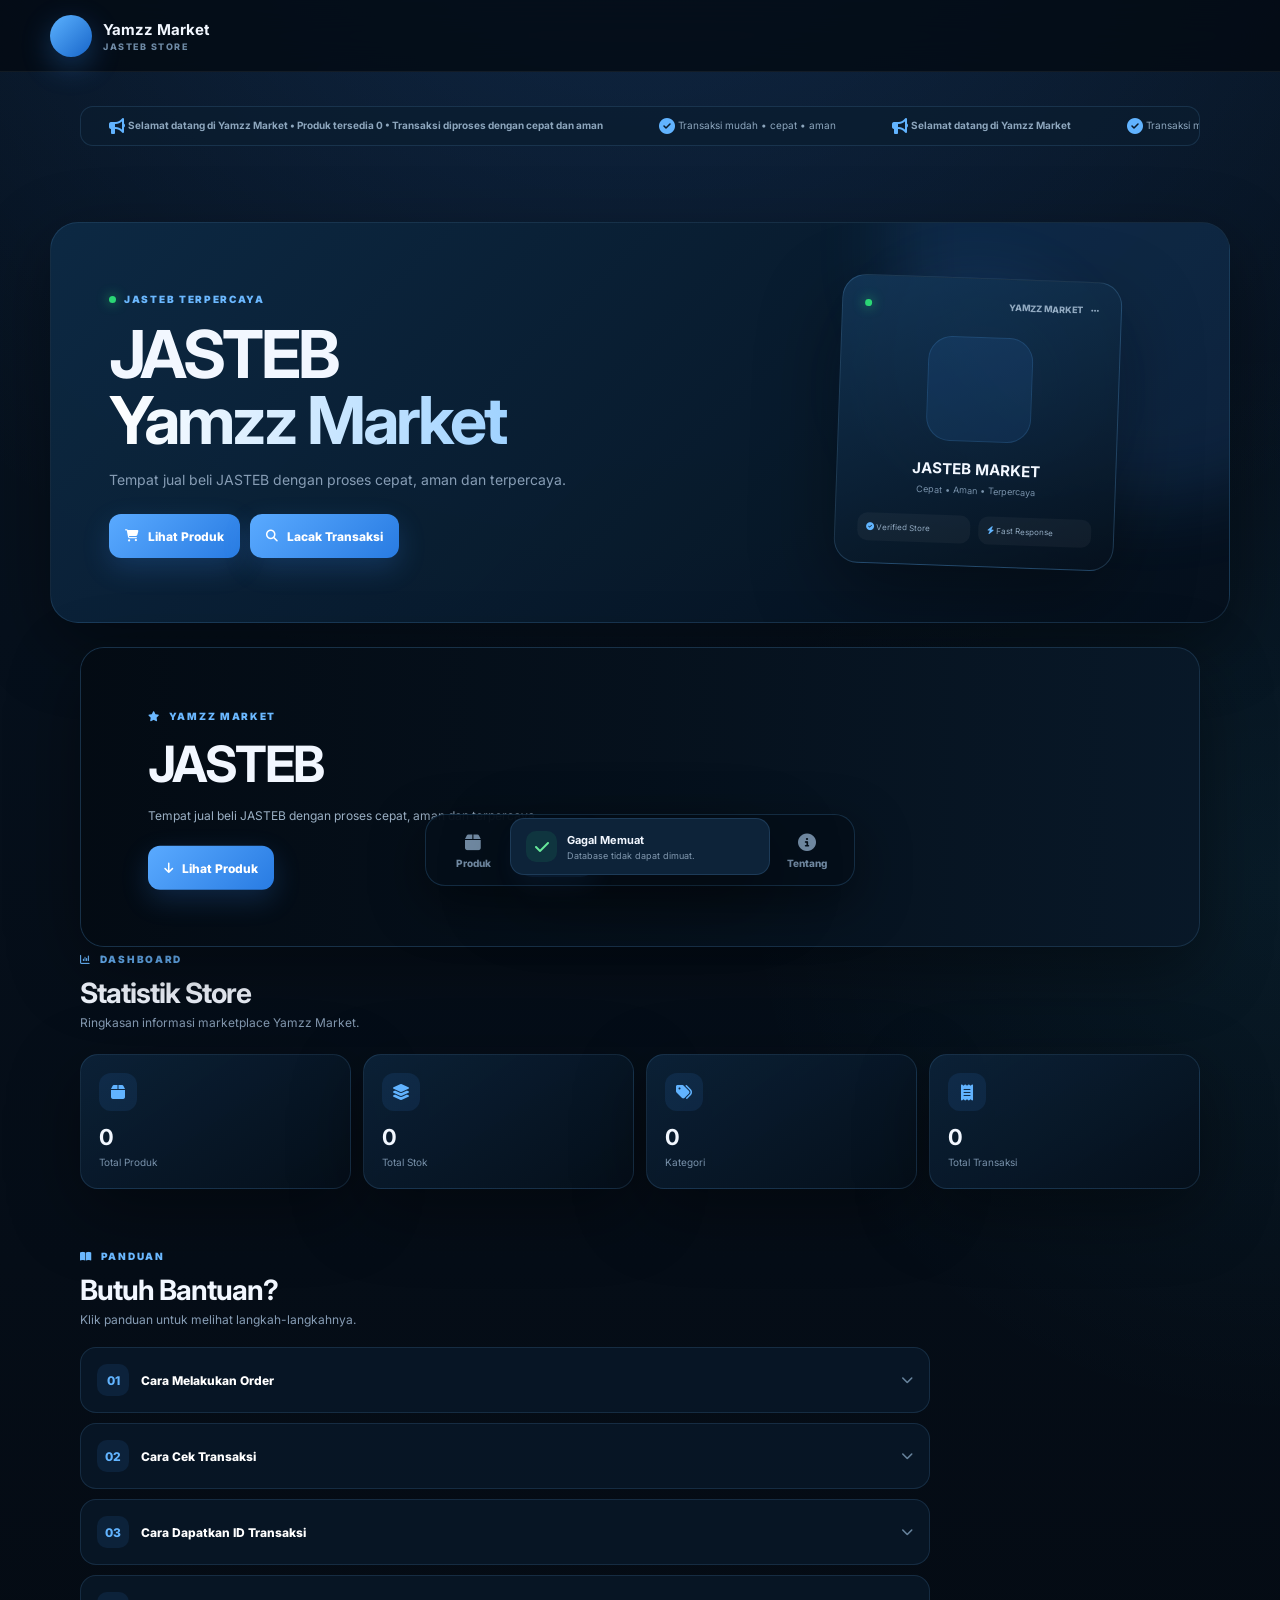
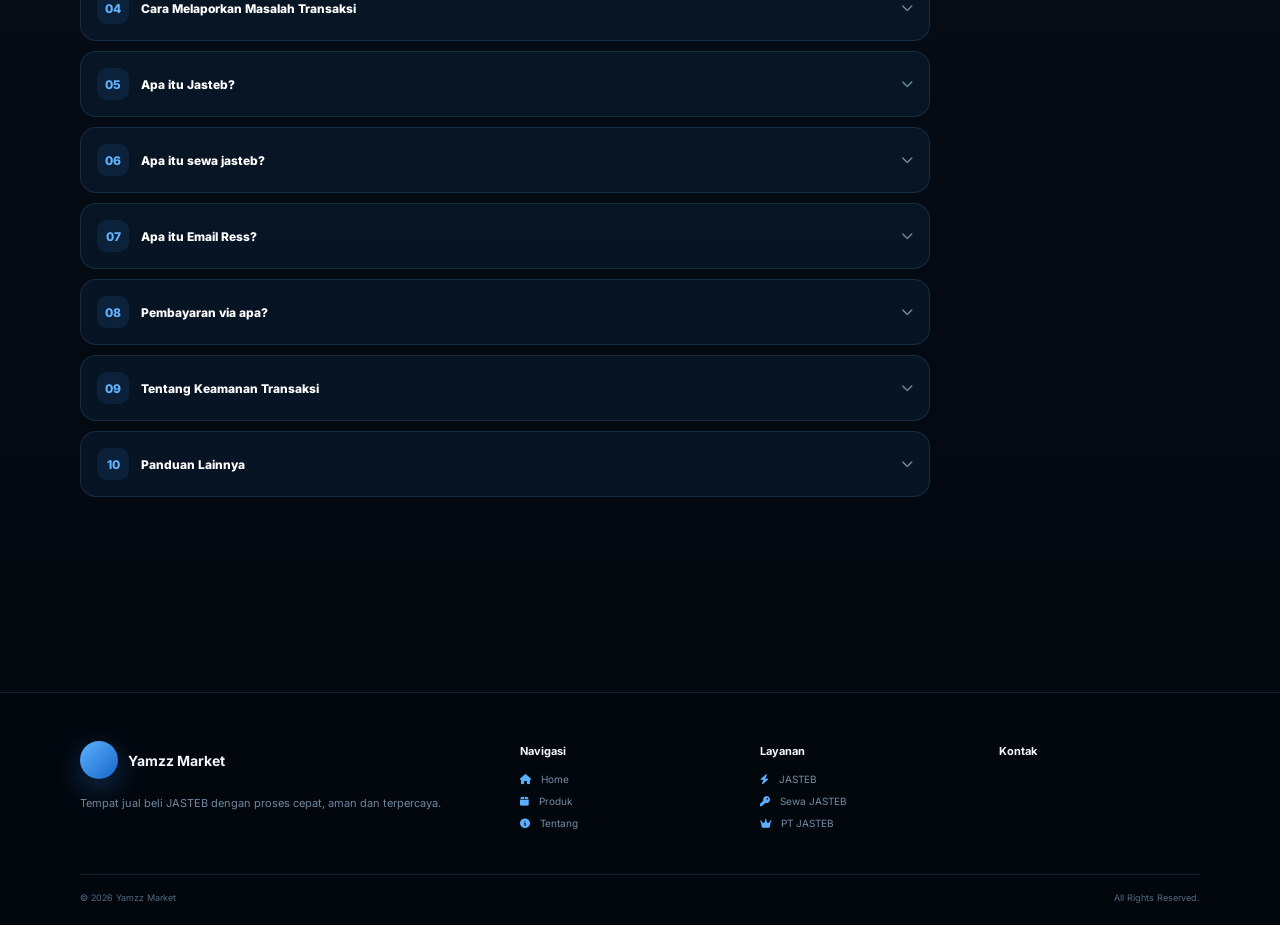
==== index.html @ eb3e94ce "Add Google AdSense account meta tag" ====
<!DOCTYPE html>
<html lang="id">
<head>
<meta charset="UTF-8">

<meta name="viewport" content="width=device-width,initial-scale=1.0,maximum-scale=1.0">

<meta name="theme-color" content="#07111f">

<title>Home • Jasteb Yamzz Market</title>

<meta
  name="description"
  content="Jasteb Yamzz Market adalah marketplace JASTEB terpercaya, menyediakan layanan JASTEB dengan proses cepat, aman, dan terpercaya."
>

<meta
  name="keywords"
  content="Jasteb Yamzz Market, JASTEB, JASTEB terpercaya, Yamzz Market, jual JASTEB, sewa JASTEB, akun JASTEB, JASTEB aman, JASTEB murah"
>

<meta
  name="author"
  content="Jasteb Yamzz Market"
>

<meta
  name="robots"
  content="index, follow"
>

<link
  rel="canonical"
  href="https://jasteb.yamzzmarket.my.id"
>

<link
  rel="icon"
  type="image/png"
  sizes="32x32"
  href="https://jasteb.yamzzmarket.my.id/assets/hero.png"
>

<link
  rel="icon"
  type="image/png"
  sizes="192x192"
  href="https://jasteb.yamzzmarket.my.id/assets/hero.png"
>

<link
  rel="apple-touch-icon"
  href="https://jasteb.yamzzmarket.my.id/assets/hero.png"
>

<link
  rel="manifest"
  href="/manifest.json"
>


<!-- Open Graph -->

<meta
  property="og:title"
  content="Jasteb Yamzz Market – JASTEB Terpercaya"
>

<meta
  property="og:description"
  content="Jasteb Yamzz Market menyediakan layanan JASTEB dengan proses cepat, aman, dan terpercaya."
>

<meta
  property="og:image"
  content="https://jasteb.yamzzmarket.my.id/assets/hero.png"
>

<meta
  property="og:image:secure_url"
  content="https://jasteb.yamzzmarket.my.id/assets/hero.png"
>

<meta
  property="og:image:type"
  content="image/png"
>

<meta
  property="og:image:width"
  content="1200"
>

<meta
  property="og:image:height"
  content="630"
>

<meta
  property="og:url"
  content="https://jasteb.yamzzmarket.my.id"
>

<meta
  property="og:site_name"
  content="Jasteb Yamzz Market"
>

<meta
  property="og:type"
  content="website"
>

<meta name="google-adsense-account" content="ca-pub-2527385325235137">
<!-- Twitter -->

<meta
  name="twitter:card"
  content="summary_large_image"
>

<meta
  name="twitter:title"
  content="Jasteb Yamzz Market – JASTEB Terpercaya"
>

<meta
  name="twitter:description"
  content="Jasteb Yamzz Market menyediakan layanan JASTEB dengan proses cepat, aman, dan terpercaya."
>

<meta
  name="twitter:image"
  content="https://jasteb.yamzzmarket.my.id/assets/hero.png"
>
      
<link rel="preconnect" href="https://fonts.googleapis.com">
<link rel="preconnect" href="https://fonts.gstatic.com" crossorigin>

<link href="https://fonts.googleapis.com/css2?family=Inter:wght@400;500;600;700;800;900&display=swap" rel="stylesheet">

<!-- FONT AWESOME -->
<link rel="stylesheet"
      href="https://cdnjs.cloudflare.com/ajax/libs/font-awesome/6.5.2/css/all.min.css">

<!-- Schema JSON-LD -->
<link rel="stylesheet" href="css/index.css">

  <script id="aclib" type="text/javascript" src="//acscdn.com/script/aclib.js"></script>
  
<script type="text/javascript">
    aclib.runVideoSlider({
        zoneId: '12169398',
    });
</script>
  

<style>

/* ================================
   FONT AWESOME ICON
================================ */

.fa-solid,
.fa-brands {
    line-height: 1;
}

/* WhatsApp */
.fa-whatsapp {
    font-size: 20px;
}

.nav-wa .fa-whatsapp,
.btn-secondary .fa-whatsapp,
#footerWhatsapp .fa-whatsapp {
    line-height: 1;
}

/* Icon umum */
.hero-buttons i,
.banner-content i,
.marquee i,
.section-label i,
.stat-icon i,
.guide-button i,
.social-links i,
.footer-column i,
.bottom-navbar i,
.toast-icon i {
    flex-shrink: 0;
}

/* Guide arrow */
.guide-button .arrow {
    transition: transform .3s ease;
}

.guide-item.active .guide-button .arrow {
    transform: rotate(180deg);
}

</style>

  <script type="application/ld+json">
{
  "@context": "https://schema.org",
  "@type": "Organization",
  "name": "Jasteb Yamzz Market",
  "url": "https://jasteb.yamzzmarket.my.id",
  "logo": "https://jasteb.yamzzmarket.my.id/assets/hero.png",
  "description": "Jasteb Yamzz Market adalah marketplace JASTEB terpercaya dengan layanan yang cepat, aman, dan terpercaya.",
  "sameAs": [
    "https://instagram.com/yamzz.market",
    "https://wa.me/62881024256129"
  ]
}
  </script>

</head>

<body>


<!-- =========================================
     LOADER
========================================= -->

<div id="loader" class="loader">

    <div class="loader-box">

        <div class="loader-spinner"></div>

        <span>
            Memuat toko...
        </span>

    </div>

</div>



<!-- =========================================
     NAVBAR
========================================= -->

<header class="navbar">

    <div class="nav-container">


        <!-- BRAND -->

        <a href="index.html" class="brand">

            <div class="brand-logo">

                <img
                    id="navLogo"
                    src="assets/hero.png"
                    alt="Logo"
                >

            </div>


            <div class="brand-info">

                <strong id="navStoreName">
                    Yamzz Market
                </strong>

                <span>
                    JASTEB STORE
                </span>

            </div>

        </a>



        <!-- NAV ACTIONS -->

        <div class="nav-actions">

            <!-- WHATSAPP -->

            <a
                id="navWhatsapp"
                href="#"
                target="_blank"
                rel="noopener"
                class="nav-wa"
            >

                <i class="fa-brands fa-whatsapp"></i>

                <span>
                    WhatsApp
                </span>

            </a>

        </div>


    </div>

</header>




<!-- =========================================
     LIVE PAID TRANSACTIONS
========================================= -->

<section class="paid-transactions-section" aria-label="Transaksi berhasil terbaru">
    <div class="container">
        <div class="paid-live-card" id="paidTransactionsCard" hidden>
            <div class="paid-live-head">
                <div class="paid-live-title">
                    <span class="paid-live-dot"></span>
                    <div>
                        <strong>Transaksi Terbaru</strong>
                        <span>Aktivitas transaksi terbaru</span>
                    </div>
                </div>
                <span class="paid-live-status"><i class="fa-solid fa-bolt"></i> LIVE</span>
            </div>
            <div class="paid-live-track" id="paidTransactionsTrack" aria-live="polite">
                <div class="paid-live-item paid-live-loading">
                    <i class="fa-solid fa-spinner fa-spin"></i> Memuat transaksi...
                </div>
            </div>
        </div>
          <!-- MARQUEE -->

    <div class="marquee-wrap">

        <div class="marquee">


            <span>

                <i class="fa-solid fa-bullhorn"></i>

                <b id="tickerText">
                    Selamat datang di Yamzz Market
                </b>

            </span>



            <span>

                <i class="fa-solid fa-circle-check"></i>

                Transaksi mudah • cepat • aman

            </span>



            <span>

                <i class="fa-solid fa-bullhorn"></i>

                <b>
                    Selamat datang di Yamzz Market
                </b>

            </span>



            <span>

                <i class="fa-solid fa-circle-check"></i>

                Transaksi mudah • cepat • aman

            </span>


        </div>

    </div>
    </div>
</section>


<main class="page-main">


<!-- =========================================
     HERO
========================================= -->

<section class="hero">

    <div class="hero-container">


        <!-- HERO CONTENT -->

        <div class="hero-content">


            <div class="hero-badge">

                <span class="badge-dot"></span>

                <span id="heroTagline">
                    JASTEB TERPERCAYA
                </span>

            </div>



            <h1 id="heroTitle">

                JASTEB
                <span>
                    Yamzz Market
                </span>

            </h1>



            <p id="heroDescription">

                Tempat jual beli JASTEB dengan proses cepat,
                aman dan terpercaya.

            </p>



            <!-- HERO BUTTONS -->

            <div class="hero-buttons">


                <!-- PRODUK -->

                <a
                    href="produk.html"
                    class="btn btn-primary"
                >

                    <i class="fa-solid fa-cart-shopping"></i>

                    Lihat Produk

                </a>



                <!-- CEK TRANSAKSI -->

                <a
                    href="cek-transaksi.html"
                    class="btn btn-primary"
                >

                    <i class="fa-solid fa-magnifying-glass"></i>

                    Lacak Transaksi

                </a>



                <!-- WHATSAPP -->

                <a
                    id="heroWhatsapp"
                    href="#"
                    target="_blank"
                    rel="noopener"
                    class="btn btn-secondary"
                >

                    <i class="fa-brands fa-whatsapp"></i>

                    Hubungi CS

                </a>


            </div>


        </div>



        <!-- HERO VISUAL -->

        <div class="hero-visual">

            <div class="hero-glow"></div>


            <div class="hero-card">


                <!-- HERO CARD TOP -->

                <div class="hero-card-top">

                    <span class="online-dot"></span>

                    <span>
                        YAMZZ MARKET
                    </span>

                    <i class="fa-solid fa-ellipsis"></i>

                </div>



                <!-- HERO CARD LOGO -->

                <div class="hero-card-logo">

                    <img
                        id="heroLogo"
                        src="assets/hero.png"
                        alt="Yamzz Market"
                    >

                </div>



                <!-- HERO CARD TEXT -->

                <div class="hero-card-text">

                    <strong>
                        JASTEB MARKET
                    </strong>

                    <span>
                        Cepat • Aman • Terpercaya
                    </span>

                </div>



                <!-- HERO CARD BOTTOM -->

                <div class="hero-card-bottom">


                    <div>

                        <i class="fa-solid fa-circle-check"></i>

                        Verified Store

                    </div>



                    <div>

                        <i class="fa-solid fa-bolt"></i>

                        Fast Response

                    </div>


                </div>


            </div>

        </div>


    </div>

</section>



<!-- =========================================
     BANNER
========================================= -->

<section class="banner-section">

    <div class="container">

        <div class="banner-card">


            <img
                id="storeBanner"
                src="assets/hero.png"
                alt="Yamzz Market Banner"
            >


            <div class="banner-overlay"></div>



            <div class="banner-content">


                <span class="banner-label">

                    <i class="fa-solid fa-star"></i>

                    YAMZZ MARKET

                </span>



                <h2 id="bannerTitle">
                    JASTEB TERBARU
                </h2>



                <p id="bannerDescription">

                    Pilih produk yang kamu butuhkan
                    dan lakukan pembelian dengan mudah.

                </p>



                <a
                    href="produk.html"
                    class="btn btn-primary"
                >

                    <i class="fa-solid fa-arrow-down"></i>

                    Lihat Produk

                </a>


            </div>


        </div>

    </div>

</section>



<!-- =========================================
     DASHBOARD
========================================= -->

<section class="container">

<!-- SECTION HEADING -->

    <div class="section-heading">

        <div>


            <span class="section-label">

                <i class="fa-solid fa-chart-column"></i>

                DASHBOARD

            </span>



            <h2>
                Statistik Store
            </h2>



            <p>
                Ringkasan informasi marketplace Yamzz Market.
            </p>


        </div>

    </div>



    <!-- STATS -->

    <div id="homeStats" class="stats-grid">


        <!-- TOTAL PRODUK -->

        <div class="stat-card">

            <div class="stat-icon">

                <i class="fa-solid fa-box"></i>

            </div>


            <strong id="homeTotalProducts">
                0
            </strong>


            <span>
                Total Produk
            </span>

        </div>



        <!-- TOTAL STOK -->

        <div class="stat-card">

            <div class="stat-icon">

                <i class="fa-solid fa-layer-group"></i>

            </div>


            <strong id="homeTotalStock">
                0
            </strong>


            <span>
                Total Stok
            </span>

        </div>



        <!-- KATEGORI -->

        <div class="stat-card">

            <div class="stat-icon">

                <i class="fa-solid fa-tags"></i>

            </div>


            <strong id="homeTotalCategories">
                0
            </strong>


            <span>
                Kategori
            </span>

        </div>



        <!-- TRANSAKSI -->

        <div class="stat-card">

            <div class="stat-icon">

                <i class="fa-solid fa-receipt"></i>

            </div>


            <strong id="homeTotalOrders">
                0
            </strong>


            <span>
                Total Transaksi
            </span>

        </div>


    </div>


</section>



<!-- =========================================
     PANDUAN
========================================= -->

<section class="guide-section">

    <div class="container">


        <!-- HEADING -->

        <div class="section-heading">

            <div>


                <span class="section-label">

                    <i class="fa-solid fa-book-open"></i>

                    PANDUAN

                </span>



                <h2>
                    Butuh Bantuan?
                </h2>



                <p>
                    Klik panduan untuk melihat langkah-langkahnya.
                </p>


            </div>

        </div>



        <!-- GUIDE LIST -->

        <div class="guide-list">


            <!-- 01 -->

            <div class="guide-item">

                <button class="guide-button">

                    <span class="guide-number">
                        01
                    </span>


                    <span>
                        Cara Melakukan Order
                    </span>


                    <i class="fa-solid fa-chevron-down arrow"></i>

                </button>


                <div class="guide-content">

                    <div>

                        <p>

                            Pilih produk di halaman Produk,
                            gunakan pencarian atau kategori,
                            buka detail produk, periksa harga
                            dan stok, lalu tekan Beli Sekarang
                            dan ikuti proses pembayaran.

                        </p>

                    </div>

                </div>

            </div>



            <!-- 02 -->

            <div class="guide-item">

                <button class="guide-button">

                    <span class="guide-number">
                        02
                    </span>


                    <span>
                        Cara Cek Transaksi
                    </span>


                    <i class="fa-solid fa-chevron-down arrow"></i>

                </button>


                <div class="guide-content">

                    <div>

                        <p>

                            Buka halaman Cek Transaksi,
                            masukkan username atau data transaksi
                            sesuai instruksi, kemudian tekan tombol
                            cek untuk melihat status terbaru.

                        </p>

                    </div>

                </div>

            </div>



            <!-- 03 -->

            <div class="guide-item">

                <button class="guide-button">

                    <span class="guide-number">
                        03
                    </span>


                    <span>
                        Cara Dapatkan ID Transaksi
                    </span>


                    <i class="fa-solid fa-chevron-down arrow"></i>

                </button>


                <div class="guide-content">

                    <div>

                        <p>

                            ID transaksi diberikan setelah order
                            berhasil dibuat. Simpan ID tersebut
                            untuk melacak status transaksi dan
                            saat menghubungi Customer Service.

                        </p>

                    </div>

                </div>

            </div>



            <!-- 04 -->

            <div class="guide-item">

                <button class="guide-button">

                    <span class="guide-number">
                        04
                    </span>


                    <span>
                        Cara Melaporkan Masalah Transaksi
                    </span>


                    <i class="fa-solid fa-chevron-down arrow"></i>

                </button>


                <div class="guide-content">

                    <div>

                        <p>

                            Siapkan ID transaksi dan jelaskan kendala.
                            Hubungi CS melalui WhatsApp atau email resmi
                            agar transaksi dapat diperiksa.

                        </p>

                    </div>

                </div>

            </div>



            <!-- 05 -->

            <div class="guide-item">

                <button class="guide-button">

                    <span class="guide-number">
                        05
                    </span>


                    <span>
                        Apa itu Jasteb?
                    </span>


                    <i class="fa-solid fa-chevron-down arrow"></i>

                </button>


                <div class="guide-content">

                    <div>

                        <p>

                            JASTEB adalah data akun google
                            atau facebook yang belum di cek.

                        </p>

                    </div>

                </div>

            </div>



            <!-- 06 -->

            <div class="guide-item">

                <button class="guide-button">

                    <span class="guide-number">
                        06
                    </span>


                    <span>
                        Apa itu sewa jasteb?
                    </span>


                    <i class="fa-solid fa-chevron-down arrow"></i>

                </button>


                <div class="guide-content">

                    <div>

                        <p>

                            SEWA PANEL adalah kalian sewa panel
                            jasteb sehingga kalian bisa gacha sepuasnya.

                        </p>

                    </div>

                </div>

            </div>



            <!-- 07 -->

            <div class="guide-item">

                <button class="guide-button">

                    <span class="guide-number">
                        07
                    </span>


                    <span>
                        Apa itu Email Ress?
                    </span>


                    <i class="fa-solid fa-chevron-down arrow"></i>

                </button>


                <div class="guide-content">

                    <div>

                        <p>

                            EMAIL RESS adalah email yang isinya
                            sudah ada jasteb nya yang belum di cek
                            sama sekali.

                        </p>

                    </div>

                </div>

            </div>



            <!-- 08 -->

            <div class="guide-item">

                <button class="guide-button">

                    <span class="guide-number">
                        08
                    </span>


                    <span>
                        Pembayaran via apa?
                    </span>


                    <i class="fa-solid fa-chevron-down arrow"></i>

                </button>


                <div class="guide-content">

                    <div>

                        <p>
                            Pembayaran qris only.
                        </p>

                    </div>

                </div>

            </div>



            <!-- 09 -->

            <div class="guide-item">

                <button class="guide-button">

                    <span class="guide-number">
                        09
                    </span>


                    <span>
                        Tentang Keamanan Transaksi
                    </span>


                    <i class="fa-solid fa-chevron-down arrow"></i>

                </button>


                <div class="guide-content">

                    <div>

                        <p>

                            Pastikan transaksi dilakukan melalui
                            website resmi. Jangan membagikan password,
                            OTP, kode pembayaran, atau informasi rahasia.
                            Simpan bukti pembayaran dan ID transaksi.

                        </p>

                    </div>

                </div>

            </div>



            <!-- 10 -->

            <div class="guide-item">

                <button class="guide-button">

                    <span class="guide-number">
                        10
                    </span>


                    <span>
                        Panduan Lainnya
                    </span>


                    <i class="fa-solid fa-chevron-down arrow"></i>

                </button>


                <div class="guide-content">

                    <div>

                        <p>

                            Untuk pertanyaan lain mengenai produk,
                            pembayaran, atau layanan, silakan hubungi
                            Customer Service melalui kontak resmi
                            di halaman Tentang.

                        </p>

                    </div>

                </div>

            </div>


        </div>

    </div>

</section>


</main>



<!-- =========================================
     FOOTER
========================================= -->

<footer class="footer page-footer">

    <div class="container">

        <div class="footer-grid">


            <!-- FOOTER BRAND -->

            <div class="footer-brand">


                <div class="footer-logo">

                    <div class="brand-logo">

                        <img
                            id="footerLogo"
                            src="assets/hero.png"
                            alt="Logo"
                        >

                    </div>


                    <strong id="footerStoreName">
    Yamzz Market
</strong>

</div>


<p id="footerDescription">

    JASTEB Marketplace terpercaya
    dengan pelayanan cepat dan aman.

</p>


<!-- SOCIAL MEDIA -->

<div class="social-links">


    <!-- TIKTOK -->

    <a
        id="socialTiktok"
        href="#"
        target="_blank"
        rel="noopener"
        aria-label="TikTok"
    >

        <i class="fa-brands fa-tiktok"></i>

    </a>



    <!-- INSTAGRAM -->

    <a
        id="socialInstagram"
        href="#"
        target="_blank"
        rel="noopener"
        aria-label="Instagram"
    >

        <i class="fa-brands fa-instagram"></i>

    </a>



    <!-- YOUTUBE -->

    <a
        id="socialYoutube"
        href="#"
        target="_blank"
        rel="noopener"
        aria-label="YouTube"
    >

        <i class="fa-brands fa-youtube"></i>

    </a>



    <!-- TELEGRAM -->

    <a
        id="socialTelegram"
        href="#"
        target="_blank"
        rel="noopener"
        aria-label="Telegram"
    >

        <i class="fa-brands fa-telegram"></i>

    </a>


</div>

</div>



<!-- =========================================
     NAVIGASI
========================================= -->

<div class="footer-column">

    <h4>
        Navigasi
    </h4>


    <a href="index.html">

        <i class="fa-solid fa-house"></i>

        Home

    </a>


    <a href="produk.html">

        <i class="fa-solid fa-box"></i>

        Produk

    </a>


    <a href="tentang.html">

        <i class="fa-solid fa-circle-info"></i>

        Tentang

    </a>

</div>



<!-- =========================================
     LAYANAN
========================================= -->

<div class="footer-column">

    <h4>
        Layanan
    </h4>


    <a href="produk.html">

        <i class="fa-solid fa-bolt"></i>

        JASTEB

    </a>


    <a href="produk.html">

        <i class="fa-solid fa-key"></i>

        Sewa JASTEB

    </a>


    <a href="produk.html">

        <i class="fa-solid fa-crown"></i>

        PT JASTEB

    </a>

</div>



<!-- =========================================
     KONTAK
========================================= -->

<div class="footer-column">

    <h4>
        Kontak
    </h4>


    <!-- WHATSAPP -->

    <a
        id="footerWhatsapp"
        href="#"
        target="_blank"
        rel="noopener"
    >

        <i class="fa-brands fa-whatsapp"></i>

        WhatsApp CS

    </a>


    <!-- EMAIL -->

    <a
        id="footerEmail"
        href="#"
    >

        <i class="fa-solid fa-envelope"></i>

        Email CS

    </a>

</div>


</div>



<!-- =========================================
     FOOTER BOTTOM
========================================= -->

<div class="footer-bottom">

    <span>

        ©

        <span id="footerYear"></span>

        <span id="copyrightName">
            Yamzz Market
        </span>

    </span>


    <span>
        All Rights Reserved.
    </span>

</div>


</div>

</footer>



<!-- =========================================
     BOTTOM NAVBAR
========================================= -->

<nav class="bottom-navbar" aria-label="Navigasi utama">
<a href="produk.html" data-page="produk"><i class="fa-solid fa-box"></i><span>Produk</span></a>
<a href="index.html" data-page="home"><i class="fa-solid fa-house"></i><span>Home</span></a>
<a href="cek-transaksi.html" data-page="trx"><i class="fa-solid fa-magnifying-glass"></i><span>Pesanan</span></a>
<a href="rating.html" data-page="rating"><i class="fa-solid fa-comments"></i><span>Testimoni</span></a>
<a href="tentang.html" data-page="tentang"><i class="fa-solid fa-circle-info"></i><span>Tentang</span></a>
</nav>





<!-- =========================================
     TOAST
========================================= -->

<div
    id="toast"
    class="toast"
>

    <div class="toast-icon">

        <i class="fa-solid fa-check"></i>

    </div>


    <div class="toast-content">

        <strong id="toastTitle">
            Berhasil
        </strong>

        <span id="toastMessage">
            Berhasil melakukan aksi.
        </span>

    </div>

</div>



<!-- =========================================
     JAVASCRIPT
========================================= -->

<script src="js/index.js"></script>


<script>

document.addEventListener(
    'DOMContentLoaded',
    () => {

        document
            .querySelectorAll('.bottom-navbar a')
            .forEach(a => {

                a.classList.toggle(
                    'active',
                    a.dataset.page === 'home'
                );

            });

    }
);

</script>



<script>
(function(){
  const track=document.getElementById('transactionTrack');
  if(!track) return;
  async function loadTransactions(){
    try{
      if(typeof CONFIG==='undefined' || !CONFIG.BIN_ID || !CONFIG.ACCESS_KEY || !CONFIG.API_URL) throw new Error('JSONBin CONFIG tidak ditemukan');
      const res=await fetch(`${CONFIG.API_URL}/${CONFIG.BIN_ID}/latest`,{headers:{'X-Access-Key':CONFIG.ACCESS_KEY}});
      if(!res.ok) throw new Error('JSONBin HTTP '+res.status);
      const data=await res.json();
      const record=data.record||data;
      let orders=Array.isArray(record.orders)?record.orders:(Array.isArray(record.transactions)?record.transactions:[]);
      if(!orders.length){ track.innerHTML='<span>🔔 Belum ada transaksi.</span>'; return; }
      orders=orders.slice().reverse().slice(0,15);
      const items=orders.map(o=>{
        const raw=String(o.nama||o.name||o.username||o.customer_name||o.buyer_name||'User').trim();
        const name=raw.length<=2?raw.charAt(0)+'***':raw.charAt(0)+'***'+raw.slice(-1);
        const product=String(o.product||o.product_name||o.produk||o.title||o.item||'produk');
        return '🔔 '+name+' melakukan transaksi '+product;
      });
      track.innerHTML=items.concat(items).map(t=>'<span>'+t.replace(/&/g,'&amp;').replace(/</g,'&lt;').replace(/>/g,'&gt;')+'</span>').join('');
    }catch(e){
      console.warn('Transaction notification:',e);
      track.innerHTML='<span>🔔 Transaksi terbaru akan tampil di sini.</span>';
    }
  }
  loadTransactions();
  setInterval(loadTransactions,10000);
})();
</script>
</body>
</html>
---- css/index.css ----
@import url('https://fonts.googleapis.com/css2?family=Inter:wght@400;500;600;700;800;900&display=swap');
:root{--bg:#040912;--bg2:#071321;--card:rgba(10,24,40,.78);--card2:#0c1d31;--line:rgba(100,165,225,.16);--text:#f2f7ff;--muted:#879db5;--blue:#3d91ff;--blue2:#62b5ff;--cyan:#36dcff;--green:#2bd675;--red:#ff5c72;--shadow:0 22px 70px rgba(0,0,0,.38);--r:22px}
*{box-sizing:border-box}html{scroll-behavior:smooth}body{margin:0;min-height:100vh;color:var(--text);font-family:Inter,system-ui,sans-serif;background:radial-gradient(circle at 50% -10%,rgba(61,145,255,.18),transparent 34%),radial-gradient(circle at 100% 35%,rgba(54,220,255,.06),transparent 26%),linear-gradient(180deg,#071321 0%,#03070d 100%)}body.modal-open{overflow:hidden}a{text-decoration:none;color:inherit}button,input,textarea{font:inherit}button{border:0;cursor:pointer}.container{width:min(1120px,92%);margin:auto}
/* NAV */
.navbar{position:sticky;top:0;z-index:80;height:72px;background:rgba(3,9,17,.78);border-bottom:1px solid rgba(255,255,255,.06);backdrop-filter:blur(22px)}.nav-container{width:min(1180px,94%);height:100%;margin:auto;display:flex;align-items:center;justify-content:space-between;gap:22px}.brand{display:flex;align-items:center;gap:11px;min-width:0}.brand-logo{width:42px;height:42px;flex:0 0 42px;border-radius:50%;display:grid;place-items:center;overflow:hidden;background:linear-gradient(135deg,#5cb2ff,#1765c9);box-shadow:0 10px 30px rgba(61,145,255,.3);color:white}.brand-logo img{width:100%;height:100%;object-fit:cover}.brand-info{display:grid;gap:2px;min-width:0}.brand-info strong{font-size:15px;white-space:nowrap}.brand-info span{font-size:9px;letter-spacing:1.5px;color:#6e8aa5;font-weight:800}.nav-menu{display:flex;align-items:center;gap:6px}.nav-link{display:flex;align-items:center;gap:8px;padding:10px 13px;border-radius:12px;color:#91a7bd;font-size:12px;font-weight:700;transition:.2s}.nav-link:hover,.nav-link.active{color:#fff;background:rgba(61,145,255,.1)}.nav-link i{color:#5caaff}.nav-actions{display:flex}.nav-wa{display:flex;align-items:center;gap:8px;padding:10px 14px;border:1px solid rgba(43,214,117,.2);border-radius:12px;background:rgba(43,214,117,.08);color:#7aeea8;font-size:11px;font-weight:800}.nav-wa:hover{background:rgba(43,214,117,.14)}
/* HERO */
.hero{width:min(1180px,94%);margin:24px auto 0;position:relative;overflow:hidden;border:1px solid var(--line);border-radius:28px;background:linear-gradient(135deg,rgba(13,42,69,.94),rgba(5,16,28,.96));box-shadow:var(--shadow)}.hero:before{content:"";position:absolute;width:520px;height:520px;right:-180px;top:-240px;border-radius:50%;background:rgba(61,145,255,.13);filter:blur(35px)}.hero-container{min-height:390px;padding:55px 58px;display:grid;grid-template-columns:1.25fr .75fr;align-items:center;gap:30px;position:relative}.hero-content{position:relative;z-index:2}.hero-badge,.section-label,.banner-label{display:inline-flex;align-items:center;gap:8px;color:#6bb8ff;font-size:10px;font-weight:900;letter-spacing:1.7px}.badge-dot,.online-dot{width:7px;height:7px;border-radius:50%;background:var(--green);box-shadow:0 0 12px rgba(43,214,117,.8);display:inline-block}.hero h1{font-size:clamp(38px,6vw,66px);line-height:1;letter-spacing:-3px;margin:14px 0}.hero h1 span{display:block;background:linear-gradient(90deg,#fff,#65b7ff);-webkit-background-clip:text;background-clip:text;color:transparent}.hero-content>p{max-width:620px;color:var(--muted);font-size:14px;line-height:1.8}.hero-buttons{display:flex;gap:10px;margin-top:22px}.btn{display:inline-flex;align-items:center;justify-content:center;gap:9px;min-height:44px;padding:0 16px;border-radius:12px;font-size:12px;font-weight:800;transition:.2s}.btn-primary{color:#fff;background:linear-gradient(135deg,#5aaaff,#287be2);box-shadow:0 10px 28px rgba(61,145,255,.2)}.btn-secondary{color:#b8c9da;background:#102941;border:1px solid rgba(100,165,225,.15)}.btn:hover{transform:translateY(-2px);filter:brightness(1.07)}.btn:disabled{opacity:.5;cursor:not-allowed;transform:none}.btn-full{width:100%}.hero-stats{display:flex;gap:28px;margin-top:30px}.hero-stat{display:grid;gap:5px}.hero-stat strong{font-size:18px}.hero-stat strong i{color:#62b5ff}.hero-stat span{font-size:10px;color:#7189a1}.hero-visual{display:flex;justify-content:center;position:relative;z-index:2}.hero-glow{position:absolute;width:220px;height:220px;border-radius:50%;background:rgba(61,145,255,.13);filter:blur(30px)}.hero-card{width:min(280px,100%);padding:22px;border-radius:24px;border:1px solid rgba(116,185,240,.2);background:linear-gradient(160deg,rgba(19,54,87,.9),rgba(6,17,29,.9));box-shadow:0 30px 80px rgba(0,0,0,.35);transform:rotate(2deg)}.hero-card-top{display:flex;align-items:center;gap:8px;color:#91a9c0;font-size:9px;font-weight:800}.hero-card-top .online-dot{margin-right:auto}.hero-card-logo{width:105px;height:105px;margin:25px auto 18px;border-radius:24px;overflow:hidden;display:grid;place-items:center;background:rgba(61,145,255,.1);border:1px solid rgba(98,181,255,.15)}.hero-card-logo img{width:100%;height:100%;object-fit:cover}.hero-card-text{text-align:center;display:grid;gap:6px}.hero-card-text strong{font-size:15px}.hero-card-text span{font-size:9px;color:#7891aa}.hero-card-bottom{display:grid;grid-template-columns:1fr 1fr;gap:8px;margin-top:20px}.hero-card-bottom div{padding:9px;border-radius:10px;background:rgba(255,255,255,.04);font-size:8px;color:#91a9c0}.hero-card-bottom i{color:#61b5ff}
/* BANNER */
.banner-section{padding-top:24px}.banner-card{height:300px;position:relative;overflow:hidden;border-radius:24px;border:1px solid var(--line);background:#091a2b;box-shadow:var(--shadow)}.banner-card>img{width:100%;height:100%;object-fit:cover;display:block}.banner-overlay{position:absolute;inset:0;background:linear-gradient(90deg,rgba(3,10,18,.94),rgba(3,10,18,.58),rgba(3,10,18,.12))}.banner-content{position:absolute;z-index:2;left:6%;top:50%;transform:translateY(-50%);max-width:590px}.banner-content h2{font-size:clamp(28px,5vw,50px);letter-spacing:-2px;margin:10px 0}.banner-content p{color:#9bb0c4;font-size:12px;line-height:1.7;max-width:500px}.banner-content .btn{margin-top:8px}
/* =========================================================
   LIVE TRANSACTIONS — PREMIUM FADE
========================================================= */

.paid-transactions-section{
    padding-top:16px;
}

/* CARD */
.paid-live-card{
    position:relative;
    overflow:hidden;
    border:1px solid rgba(43,214,117,.18);
    border-radius:18px;

    background:
        linear-gradient(
            135deg,
            rgba(8,29,35,.94),
            rgba(6,17,28,.98)
        );

    box-shadow:
        0 14px 45px rgba(0,0,0,.22),
        inset 0 1px 0 rgba(255,255,255,.025);

    backdrop-filter:blur(14px);
    -webkit-backdrop-filter:blur(14px);
}

/* BACKGROUND GLOW */
.paid-live-card:before{
    content:"";
    position:absolute;
    inset:0;
    pointer-events:none;

    background:
        radial-gradient(
            circle at 0% 50%,
            rgba(43,214,117,.13),
            transparent 35%
        ),
        radial-gradient(
            circle at 100% 0%,
            rgba(76,201,255,.05),
            transparent 30%
        );
}

/* LIGHT SHINE */
.paid-live-card:after{
    content:"";
    position:absolute;
    top:0;
    left:-120%;

    width:70%;
    height:1px;

    pointer-events:none;

    background:
        linear-gradient(
            90deg,
            transparent,
            rgba(255,255,255,.3),
            transparent
        );

    animation:paidLiveShine 6s ease-in-out infinite;
}

/* =========================================================
   HEADER
========================================================= */

.paid-live-head{
    position:relative;
    z-index:2;

    display:flex;
    align-items:center;
    justify-content:space-between;

    gap:14px;
    padding:13px 16px;

    border-bottom:1px solid rgba(255,255,255,.055);
}

.paid-live-title{
    display:flex;
    align-items:center;
    gap:10px;
    min-width:0;
}

.paid-live-title>div{
    display:grid;
    gap:3px;
    min-width:0;
}

.paid-live-title strong{
    font-size:11px;
    font-weight:900;
    letter-spacing:.2px;
}

.paid-live-title span{
    font-size:8px;
    color:#6f899d;
}

/* =========================================================
   LIVE DOT
========================================================= */
/* =========================================
   ADVERTISEMENT - BLUE NEON
========================================= */

.ad-container {
    width: 100%;
    margin: 18px auto;
    display: flex;
    justify-content: center;
    align-items: center;
}

.ad-box {
    position: relative;
    width: 100%;
    min-height: 90px;

    display: flex;
    justify-content: center;
    align-items: center;

    overflow: hidden;

    background:
        linear-gradient(
            135deg,
            rgba(7, 17, 31, .96),
            rgba(9, 28, 52, .92)
        );

    border: 1px solid rgba(0, 170, 255, .25);

    border-radius: 14px;

    box-shadow:
        0 0 20px rgba(0, 140, 255, .08),
        inset 0 0 20px rgba(0, 140, 255, .03);
}


/* LABEL IKLAN */

.ad-label {
    position: absolute;

    top: 6px;
    left: 10px;

    z-index: 2;

    font-size: 9px;
    font-weight: 700;

    letter-spacing: .8px;

    color: rgba(150, 200, 255, .45);

    text-transform: uppercase;

    pointer-events: none;
}


/* SLOT IKLAN */

.ad-slot {
    width: 100%;
    min-height: 90px;

    display: flex;
    justify-content: center;
    align-items: center;

    text-align: center;
}


/* IKLAN RESPONSIVE */

.ad-slot iframe,
.ad-slot img,
.ad-slot video {
    max-width: 100%;
}


/* MOBILE */

@media (max-width: 600px) {

    .ad-container {
        margin: 14px auto;
    }

    .ad-box {
        min-height: 70px;
        border-radius: 12px;
    }

    .ad-slot {
        min-height: 70px;
    }

}

.paid-live-dot{
    width:9px;
    height:9px;
    flex:0 0 9px;

    border-radius:50%;
    background:#2bd675;

    box-shadow:
        0 0 0 4px rgba(43,214,117,.08),
        0 0 14px rgba(43,214,117,.65);

    animation:
        paidLivePulse 1.8s ease-in-out infinite;
}

/* =========================================================
   STATUS
========================================================= */

.paid-live-status{
    display:inline-flex;
    align-items:center;
    gap:6px;

    flex:0 0 auto;

    padding:6px 9px;
    border-radius:9px;

    background:rgba(43,214,117,.08);
    color:#70eaa0;

    border:1px solid rgba(43,214,117,.13);

    font-size:8px;
    font-weight:900;
    letter-spacing:.8px;

    box-shadow:
        inset 0 0 12px rgba(43,214,117,.025);
}

.paid-live-status i{
    font-size:8px;

    animation:
        paidLiveStatusPulse 1.5s ease-in-out infinite;
}

/* =========================================================
   TRANSACTION TRACK
========================================================= */

.paid-live-track{
    position:relative;
    z-index:2;

    min-height:62px;
    padding:10px 14px;

    overflow:hidden;

    transition:
        opacity .45s ease,
        filter .45s ease,
        transform .45s ease;
}

/* =========================================================
   TRANSACTION ITEM
========================================================= */

.paid-live-item{
    display:flex;
    align-items:center;

    gap:11px;
    min-height:42px;

    will-change:
        opacity,
        transform,
        filter;

    animation:
        paidLiveFadeIn
        .7s
        cubic-bezier(.4,0,.2,1)
        both;
}

/* =========================================================
   FADE OUT
   Dipanggil dari JavaScript saat transaksi berganti
========================================================= */

.paid-live-track.paid-live-fade-out{
    animation:paidLiveFadeOut .8s ease forwards;
}

/* =========================================================
   FADE IN
========================================================= */

.paid-live-track.paid-live-fade-in{
    animation:paidLiveFadeIn 1.2s ease forwards;
}

/* =========================================================
   NEW TRANSACTION
========================================================= */

.paid-live-item.paid-live-new{
    animation:
        paidLiveNew
        .7s
        cubic-bezier(.4,0,.2,1)
        both;
}

/* =========================================================
   ICON
========================================================= */

.paid-live-icon{
    position:relative;

    width:34px;
    height:34px;
    flex:0 0 34px;

    display:grid;
    place-items:center;

    border-radius:10px;

    background:
        linear-gradient(
            135deg,
            rgba(43,214,117,.14),
            rgba(43,214,117,.045)
        );

    color:#5fe897;

    border:1px solid rgba(43,214,117,.13);

    box-shadow:
        0 5px 18px rgba(43,214,117,.08),
        inset 0 0 12px rgba(43,214,117,.035);

    transition:
        transform .25s ease,
        box-shadow .25s ease;
}

.paid-live-icon i{
    font-size:14px;

    filter:
        drop-shadow(
            0 0 6px
            rgba(43,214,117,.4)
        );
}

.paid-live-item:hover .paid-live-icon{
    transform:scale(1.07);

    box-shadow:
        0 7px 24px rgba(43,214,117,.16),
        inset 0 0 15px rgba(43,214,117,.06);
}

/* =========================================================
   CONTENT
========================================================= */

.paid-live-content{
    display:grid;
    gap:4px;

    min-width:0;
    flex:1;
}

.paid-live-content strong{
    font-size:10px;
    font-weight:800;

    white-space:nowrap;
    overflow:hidden;
    text-overflow:ellipsis;
}

.paid-live-content span{
    font-size:8px;
    color:#7891a5;

    white-space:nowrap;
    overflow:hidden;
    text-overflow:ellipsis;
}

.paid-live-content b{
    color:#70eaa0;
    font-weight:900;
}

/* =========================================================
   TIME
========================================================= */

.paid-live-time{
    margin-left:auto;
    flex:0 0 auto;

    padding:4px 7px;
    border-radius:7px;

    background:rgba(255,255,255,.025);
    border:1px solid rgba(255,255,255,.035);

    font-size:8px;
    color:#587287;

    white-space:nowrap;
}

/* =========================================================
   FADE OUT
========================================================= */

@keyframes paidLiveFadeOut{

    0%{
        opacity:1;
        transform:scale(1);
        filter:blur(0);
    }

    35%{
        opacity:.65;
        transform:scale(.995);
        filter:blur(2px);
    }

    100%{
        opacity:0;
        transform:scale(.985);
        filter:blur(6px);
    }
}

/* =========================================================
   FADE IN
========================================================= */

@keyframes paidLiveFadeIn{

    0%{
        opacity:0;
        transform:scale(.985);
        filter:blur(6px);
    }

    30%{
        opacity:.25;
        transform:scale(.99);
        filter:blur(4px);
    }

    60%{
        opacity:.7;
        transform:scale(1.005);
        filter:blur(1.5px);
    }

    85%{
        opacity:.95;
        transform:scale(1);
        filter:blur(.3px);
    }

    100%{
        opacity:1;
        transform:scale(1);
        filter:blur(0);
    }
}

/* =========================================================
   NEW TRANSACTION
========================================================= */

@keyframes paidLiveNew{

    0%{
        opacity:0;
        transform:scale(.97);
        filter:blur(6px);
    }

    30%{
        opacity:.25;
        filter:blur(4px);
    }

    65%{
        opacity:.75;
        transform:scale(1.005);
        filter:blur(1px);
    }

    100%{
        opacity:1;
        transform:scale(1);
        filter:blur(0);
    }
}

/* =========================================================
   NORMAL ITEM
========================================================= */

@keyframes paidLiveIn{

    from{
        opacity:0;
        transform:scale(.985);
        filter:blur(3px);
    }

    to{
        opacity:1;
        transform:scale(1);
        filter:blur(0);
    }
}

/* =========================================================
   LIVE DOT
========================================================= */

@keyframes paidLivePulse{

    0%,100%{
        opacity:.65;
        transform:scale(.9);

        box-shadow:
            0 0 0 4px rgba(43,214,117,.08),
            0 0 10px rgba(43,214,117,.45);
    }

    50%{
        opacity:1;
        transform:scale(1);

        box-shadow:
            0 0 0 5px rgba(43,214,117,.12),
            0 0 18px rgba(43,214,117,.75);
    }
}

/* =========================================================
   STATUS ICON
========================================================= */

@keyframes paidLiveStatusPulse{

    0%,100%{
        opacity:.65;
        transform:scale(.9);
    }

    50%{
        opacity:1;
        transform:scale(1.12);
    }
}

/* =========================================================
   SHINE
========================================================= */

@keyframes paidLiveShine{

    0%{
        left:-120%;
        opacity:0;
    }

    15%{
        opacity:1;
    }

    45%{
        left:140%;
        opacity:0;
    }

    100%{
        left:140%;
        opacity:0;
    }
}

/* =========================================================
   MOBILE
========================================================= */

@media(max-width:600px){

    .paid-transactions-section{
        padding-top:12px;
    }

    .paid-live-head{
        padding:12px 13px;
    }

    .paid-live-track{
        min-height:58px;
        padding:9px 12px;
    }

    .paid-live-title span{
        max-width:190px;

        white-space:nowrap;
        overflow:hidden;
        text-overflow:ellipsis;
    }

    .paid-live-status{
        padding:5px 7px;
    }

    .paid-live-icon{
        width:32px;
        height:32px;
        flex-basis:32px;
    }

    .paid-live-time{
        display:none;
    }

    .paid-live-content strong{
        font-size:9px;
    }

    .paid-live-content span{
        font-size:8px;
    }
}

/* =========================================================
   REDUCED MOTION
========================================================= */

@media(prefers-reduced-motion:reduce){

    .paid-live-dot,
    .paid-live-status i,
    .paid-live-card:after,
    .paid-live-item,
    .paid-live-track{
        animation:none!important;
    }
}

/* PRODUCTS */
.products-section{padding:65px 0 20px}.section-heading{display:flex;align-items:end;justify-content:space-between;gap:20px;margin-bottom:20px}.section-heading h2{font-size:28px;letter-spacing:-1px;margin:9px 0 5px}.section-heading p{color:var(--muted);font-size:12px;margin:0}.product-count{display:flex;align-items:center;gap:8px;color:#8fa6bd;font-size:11px;padding:10px 13px;border:1px solid var(--line);border-radius:12px;background:rgba(10,25,42,.55)}.product-count i{color:#5eafff}.categories{display:flex;gap:9px;flex-wrap:wrap;margin-bottom:22px}.category-btn{display:inline-flex;align-items:center;gap:8px;padding:10px 14px;border-radius:12px;color:#8fa6bd;background:#0b1d30;border:1px solid var(--line);font-size:11px;font-weight:800;transition:.2s}.category-btn:hover,.category-btn.active{color:#fff;background:rgba(61,145,255,.13);border-color:rgba(61,145,255,.45);box-shadow:0 8px 25px rgba(61,145,255,.08)}.category-btn i{color:#58aaff}.products-grid{display:grid;grid-template-columns:repeat(auto-fill,minmax(235px,1fr));gap:16px}.product-card{overflow:hidden;border:1px solid var(--line);border-radius:20px;background:linear-gradient(145deg,rgba(13,37,61,.9),rgba(5,15,26,.96));box-shadow:0 15px 45px rgba(0,0,0,.22);transition:.25s}.product-card:hover{transform:translateY(-5px);border-color:rgba(61,145,255,.42);box-shadow:0 25px 60px rgba(0,0,0,.32)}.product-card.out-of-stock{opacity:.72}.product-image{height:170px;position:relative;overflow:hidden;background:linear-gradient(135deg,#102c47,#071624)}.product-image img{width:100%;height:100%;object-fit:cover;display:block;transition:.3s}.product-card:hover .product-image img{transform:scale(1.04)}.product-image:after{content:"";position:absolute;inset:0;background:linear-gradient(180deg,transparent 45%,rgba(3,9,16,.65))}.product-image-placeholder{height:100%;display:grid;place-items:center;color:#4f9de8;font-size:36px}.product-badge{position:absolute;z-index:2;top:12px;left:12px;padding:7px 9px;border-radius:20px;background:rgba(3,12,21,.78);border:1px solid rgba(98,181,255,.18);color:#8ec8ff;font-size:8px;font-weight:900;letter-spacing:.8px}.product-body{padding:18px}.product-category{display:block;color:#5daeff;font-size:9px;font-weight:900;letter-spacing:1px;text-transform:uppercase}.product-name{font-size:18px;margin:7px 0}.product-description{min-height:36px;color:#8198b0;font-size:11px;line-height:1.6;margin:0 0 16px}.product-bottom{display:flex;justify-content:space-between;align-items:end;gap:10px;margin-bottom:16px}.product-price{display:grid;gap:3px}.product-price span{font-size:8px;color:#637c94}.product-price strong{font-size:17px}.product-stock{font-size:9px;color:#6eeaa0;white-space:nowrap}.product-stock i{font-size:8px}.out-of-stock .product-stock{color:#ff7889}.product-buy-btn{border-radius:11px}
/* ABOUT */
.about-section{padding:70px 0 80px}.about-grid{display:grid;grid-template-columns:1.3fr .7fr;gap:25px;align-items:stretch}.about-content{padding:10px 0}.about-content h2{font-size:32px;letter-spacing:-1.5px;margin:10px 0}.about-content>p{max-width:650px;color:var(--muted);font-size:13px;line-height:1.8}.about-features{display:grid;gap:12px;margin-top:24px}.feature-item{display:flex;align-items:center;gap:13px}.feature-icon{width:42px;height:42px;flex:0 0 42px;display:grid;place-items:center;border-radius:13px;background:rgba(61,145,255,.1);color:#60b1ff}.feature-item strong,.feature-item span{display:block}.feature-item strong{font-size:12px}.feature-item span{font-size:10px;color:#738ba3;margin-top:3px}.about-card{display:flex;flex-direction:column;align-items:center;justify-content:center;text-align:center;padding:35px;border-radius:24px;border:1px solid var(--line);background:linear-gradient(145deg,rgba(13,39,64,.9),rgba(6,17,29,.94));box-shadow:var(--shadow)}.about-card-icon{width:66px;height:66px;display:grid;place-items:center;border-radius:20px;background:rgba(61,145,255,.1);color:#61b3ff;font-size:25px}.about-card h3{margin:17px 0 4px}.about-card p{color:#7189a1;font-size:11px}.about-status{display:flex;align-items:center;gap:7px;margin:15px 0 22px;color:#74e8a0;font-size:10px;font-weight:800}
/* FOOTER */
.footer{border-top:1px solid var(--line);background:rgba(2,7,13,.8);padding:48px 0 22px}.footer-grid{display:grid;grid-template-columns:2fr 1fr 1fr 1fr;gap:38px}.footer-brand{min-width:0}.footer-logo{display:flex;align-items:center;gap:10px}.footer-logo .brand-logo{width:38px;height:38px;flex-basis:38px}.footer-logo strong{font-size:14px}.footer-brand>p{max-width:390px;color:#71879e;font-size:11px;line-height:1.8;margin:15px 0}.social-links{display:flex;align-items:center;gap:10px}
.social-links a{
  width:42px;height:42px;display:flex;align-items:center;justify-content:center;
  flex:0 0 42px;border-radius:12px;background:#0d2238;
  border:1px solid rgba(98,181,255,.08);color:#8fa8c0;
  font-size:18px;line-height:1;transition:.2s ease;
}
.social-links a i{
  display:block;font-size:18px;line-height:1;
  width:18px;height:18px;text-align:center;
}
.social-links a:hover{
  color:#fff;background:#143250;border-color:rgba(98,181,255,.18);
  transform:translateY(-2px);
}.footer-column h4{font-size:11px;margin:3px 0 15px}.footer-column a{display:block;color:#758ca3;font-size:10px;margin:10px 0}.footer-column a:hover{color:#fff}.footer-column a i{margin-right:7px;color:#5cafff}.footer-bottom{border-top:1px solid var(--line);margin-top:35px;padding-top:17px;display:flex;justify-content:space-between;gap:15px;color:#526a82;font-size:9px}
/* FLOAT / MODAL / TOAST */
.whatsapp-float{position:fixed;right:20px;bottom:20px;z-index:90;display:flex;align-items:center;gap:8px;padding:7px 14px 7px 8px;border-radius:50px;background:#25d366;color:white;font-size:10px;font-weight:900;box-shadow:0 15px 40px rgba(37,211,102,.25)}.whatsapp-float i{width:34px;height:34px;display:grid;place-items:center;border-radius:50%;background:#fff;color:#25d366;font-size:18px}.modal{position:fixed;inset:0;z-index:150;display:none;align-items:center;justify-content:center;padding:18px}.modal.show{display:flex}.modal-overlay{position:absolute;inset:0;background:rgba(0,0,0,.78);backdrop-filter:blur(9px)}.modal-content{position:relative;z-index:1;width:min(520px,100%);max-height:92vh;overflow:auto;padding:24px;border:1px solid rgba(100,165,225,.2);border-radius:24px;background:linear-gradient(145deg,#0c2137,#050f1b);box-shadow:0 35px 110px rgba(0,0,0,.6)}.modal-close{position:absolute;right:14px;top:14px;width:36px;height:36px;border-radius:50%;background:#132d47;color:#fff;font-size:17px}.modal-product-image{height:230px;overflow:hidden;border-radius:17px;background:#091b2d;margin-bottom:20px}.modal-product-image img{width:100%;height:100%;object-fit:cover}.modal-product-info h2{font-size:24px;margin:8px 0}.modal-product-info>p{color:var(--muted);font-size:12px;line-height:1.7}.modal-price{display:flex;justify-content:space-between;align-items:end;padding:15px;margin:18px 0;border-radius:14px;background:rgba(61,145,255,.07);border:1px solid rgba(61,145,255,.12)}.modal-price span{font-size:9px;color:#728aa2}.modal-price strong{font-size:21px}.toast{position:fixed;left:50%;bottom:25px;z-index:300;display:flex;align-items:center;gap:10px;min-width:260px;max-width:calc(100% - 30px);padding:12px 15px;border:1px solid rgba(100,165,225,.18);border-radius:14px;background:#0d2339;box-shadow:var(--shadow);transform:translate(-50%,25px);opacity:0;pointer-events:none;transition:.25s}.toast.show{opacity:1;transform:translate(-50%,0)}.toast-icon{width:31px;height:31px;display:grid;place-items:center;border-radius:10px;background:rgba(43,214,117,.1);color:#67e99a}.toast-content{display:grid;gap:3px}.toast-content strong{font-size:11px}.toast-content span{font-size:9px;color:#8299b0}.loader{position:fixed;inset:0;z-index:500;display:flex;align-items:center;justify-content:center;background:#03080f}.loader-box{display:grid;justify-items:center;gap:12px;color:#7f96ad;font-size:10px}.loader-spinner{width:30px;height:30px;border:3px solid #16304a;border-top-color:#55aaff;border-radius:50%;animation:spin .8s linear infinite}@keyframes spin{to{transform:rotate(360deg)}}
@media(max-width:850px){.nav-menu{display:none}.hero-container{grid-template-columns:1fr;padding:42px 28px}.hero-visual{display:none}.footer-grid{grid-template-columns:1fr 1fr}.footer-brand{grid-column:1/-1}.about-grid{grid-template-columns:1fr}.section-heading{align-items:flex-start;flex-direction:column}.product-count{align-self:flex-start}}
@media(max-width:520px){.navbar{height:66px}.nav-container{width:92%}.nav-wa span{display:none}.nav-wa{width:40px;height:40px;padding:0;justify-content:center}.hero{width:92%;margin-top:14px;border-radius:22px}.hero-container{min-height:0;padding:34px 22px}.hero h1{font-size:39px;letter-spacing:-2px}.hero-buttons{flex-direction:column}.hero-stats{gap:17px}.banner-card{height:250px;border-radius:20px}.banner-content{left:7%;right:7%}.banner-content h2{font-size:29px}.products-section{padding-top:45px}.categories{display:grid;grid-template-columns:1fr 1fr}.category-btn{justify-content:center}.products-grid{grid-template-columns:1fr 1fr;gap:10px}.product-image{height:125px}.product-body{padding:13px}.product-name{font-size:15px}.product-description{font-size:9px;min-height:29px}.product-price strong{font-size:14px}.product-stock{font-size:8px}.product-bottom{display:block}.product-stock{margin-top:7px}.footer-grid{grid-template-columns:1fr}.footer-brand{grid-column:auto}.footer-bottom{flex-direction:column}.whatsapp-float{right:13px;bottom:13px;width:52px;height:52px;padding:5px;justify-content:center}.whatsapp-float span{display:none}.whatsapp-float i{width:42px;height:42px}.modal-content{padding:18px}.modal-product-image{height:190px}}

/* Font Awesome icon baseline */
.fa-solid,.fa-regular,.fa-brands{
  font-style:normal;
  line-height:1;
  -webkit-font-smoothing:antialiased;
  -moz-osx-font-smoothing:grayscale;
}

/* =========================================================
   YAMZZ MARKET - MULTI PAGE UI
========================================================= */
.material-symbols-rounded{
  font-family:'Material Symbols Rounded';
  font-weight:normal;
  font-style:normal;
  font-size:20px;
  line-height:1;
  letter-spacing:normal;
  text-transform:none;
  display:inline-block;
  white-space:nowrap;
  word-wrap:normal;
  direction:ltr;
  -webkit-font-feature-settings:'liga';
  -webkit-font-smoothing:antialiased;
  font-feature-settings:'liga';
}
.bottom-navbar {
  position: fixed;
  left: 50%;
  bottom: 14px;
  transform: translateX(-50%);
  z-index: 120;
  width: min(430px, calc(100% - 24px));
  padding: 8px;

  display: grid;
  grid-template-columns: repeat(5, 1fr);
  gap: 5px;

  background: rgba(5, 15, 26, .92);
  border: 1px solid rgba(98, 181, 255, .18);
  border-radius: 20px;
  box-shadow: 0 18px 55px rgba(0, 0, 0, .45);
  backdrop-filter: blur(18px);
}
.bottom-navbar a{
  min-height:54px;display:flex;align-items:center;justify-content:center;
  flex-direction:column;gap:4px;border-radius:15px;color:#718aa3;
  font-size:10px;font-weight:800;text-decoration:none;transition:.2s;
}
.bottom-navbar a i{
  display:flex;align-items:center;justify-content:center;
  width:22px;height:22px;font-size:18px;line-height:1;
}
.bottom-navbar a span{line-height:1.1}
.bottom-navbar a.active,.bottom-navbar a:hover{
  color:#fff;background:rgba(61,145,255,.14);box-shadow:0 8px 25px rgba(61,145,255,.09)
}
.page-main{padding-top:34px;padding-bottom:100px}
.page-heading{padding:35px 0 22px}
.page-heading h1{font-size:clamp(28px,5vw,42px);letter-spacing:-1.5px;margin:9px 0}
.page-heading p{max-width:650px;color:var(--muted);font-size:12px;line-height:1.8}
.search-box{
  display:flex;align-items:center;gap:10px;padding:4px 7px 4px 15px;
  border:1px solid var(--line);background:#0b1d30;border-radius:15px;margin-bottom:16px;
}
.search-box i{color:#61b3ff;font-size:16px;line-height:1}
.search-box input{width:100%;border:0;outline:0;background:transparent;color:#fff;padding:12px 4px;font:inherit;font-size:12px}
.search-box input::placeholder{color:#617b94}
.search-clear{border:0;background:transparent;color:#6e89a2;cursor:pointer;display:grid;place-items:center;padding:7px}
.dynamic-categories{display:flex;gap:9px;flex-wrap:wrap;margin-bottom:22px}
.stats-grid{display:grid;grid-template-columns:repeat(4,1fr);gap:12px;margin:24px 0 10px}
.stat-card{padding:18px;border:1px solid var(--line);border-radius:18px;background:linear-gradient(145deg,rgba(13,37,61,.82),rgba(5,15,26,.94));box-shadow:var(--shadow)}
.stat-card .stat-icon{width:38px;height:38px;display:grid;place-items:center;border-radius:12px;background:rgba(61,145,255,.1);color:#61b3ff;margin-bottom:13px}
.stat-card strong{font-size:22px;display:block}.stat-card span{font-size:10px;color:#7891aa}
.marquee-wrap{overflow:hidden;border:1px solid var(--line);background:rgba(11,29,48,.7);border-radius:13px;margin:18px 0}
.marquee{display:flex;width:max-content;animation:yamzzMarquee 22s linear infinite;padding:11px 0}
.marquee span{font-size:10px;color:#8da6bd;padding:0 28px;white-space:nowrap}
.marquee i{color:#61b3ff;vertical-align:middle;font-size:16px;line-height:1}
@keyframes yamzzMarquee{from{transform:translateX(0)}to{transform:translateX(-50%)}}
.guide-section{padding:45px 0 65px}
.guide-list{display:grid;gap:10px;max-width:850px}
.guide-item{border:1px solid var(--line);border-radius:16px;overflow:hidden;background:rgba(9,26,43,.72)}
.guide-button{width:100%;border:0;background:transparent;color:#fff;display:flex;align-items:center;gap:12px;text-align:left;padding:16px;cursor:pointer;font:inherit;font-size:12px;font-weight:800}
.guide-button .guide-number{width:32px;height:32px;border-radius:10px;display:grid;place-items:center;background:rgba(61,145,255,.1);color:#62b4ff;flex:none}
.guide-button .arrow{margin-left:auto;color:#67839c;transition:.25s}
.guide-item.open .arrow{transform:rotate(180deg);color:#61b3ff}
.guide-content{display:grid;grid-template-rows:0fr;transition:.3s ease}
.guide-content>div{overflow:hidden}
.guide-content p{padding:0 16px 16px 60px;color:#8199b0;font-size:11px;line-height:1.8;margin:0}
.guide-item.open .guide-content{grid-template-rows:1fr}
.about-contact-grid{display:grid;grid-template-columns:1fr 1fr;gap:14px;margin-top:24px}
.contact-card{padding:20px;border:1px solid var(--line);border-radius:18px;background:rgba(9,26,43,.72)}
.contact-card .contact-icon{width:42px;height:42px;display:grid;place-items:center;border-radius:13px;background:rgba(61,145,255,.1);color:#61b3ff;margin-bottom:12px}
.contact-card h3{font-size:13px;margin:0 0 5px}.contact-card p,.contact-card a{font-size:11px;color:#8199b0;line-height:1.7;word-break:break-word}
.contact-card a{display:inline-flex;align-items:center;gap:7px;color:#8ec8ff;text-decoration:none}
.social-card-grid{display:grid;grid-template-columns:repeat(2,1fr);gap:10px;margin-top:14px}
.social-card{display:flex;align-items:center;gap:10px;padding:13px;border:1px solid var(--line);border-radius:14px;background:#0b1d30;color:#9ab0c4;text-decoration:none;font-size:11px}
.social-card i{color:#61b3ff;font-size:17px;line-height:1;width:18px;text-align:center}
.page-footer{margin-top:30px}
@media(max-width:800px){.stats-grid{grid-template-columns:repeat(2,1fr)}.about-contact-grid{grid-template-columns:1fr}}
@media(max-width:480px){.stats-grid{gap:9px}.stat-card{padding:14px}.stat-card strong{font-size:19px}.page-heading{padding-top:20px}}


/* SYSTEM STATUS OVERLAY */
.yamzz-system-overlay{position:fixed;inset:0;z-index:99999;display:flex;align-items:center;justify-content:center;padding:24px;background:rgba(3,8,16,.82);backdrop-filter:blur(14px);-webkit-backdrop-filter:blur(14px);cursor:not-allowed}
.yamzz-system-card{width:min(470px,100%);padding:34px 28px;text-align:center;border:1px solid rgba(93,153,211,.2);border-radius:24px;background:linear-gradient(180deg,rgba(13,30,49,.98),rgba(5,15,27,.98));box-shadow:0 30px 100px rgba(0,0,0,.45)}
.yamzz-system-icon{width:72px;height:72px;margin:0 auto 18px;display:grid;place-items:center;border-radius:22px;background:rgba(49,140,255,.12);color:#55a8ff}.yamzz-system-icon i{font-size:38px;line-height:1}
.yamzz-system-label{display:inline-block;font-size:11px;font-weight:800;letter-spacing:1.5px;color:#55a8ff;margin-bottom:10px}.yamzz-system-card h2{font-size:26px;margin-bottom:10px}.yamzz-system-card p{color:#9bb0c5;line-height:1.7;font-size:14px}.yamzz-system-status{margin-top:20px;padding:11px 14px;border-radius:12px;background:rgba(255,255,255,.04);color:#c7d6e6;font-size:13px;display:flex;gap:8px;align-items:center;justify-content:center}.yamzz-system-status i{font-size:18px;line-height:1}
.yamzz-store-offline .product-card{pointer-events:none!important;cursor:not-allowed!important;filter:saturate(.65)}
.yamzz-store-offline .product-buy-btn{pointer-events:none!important}
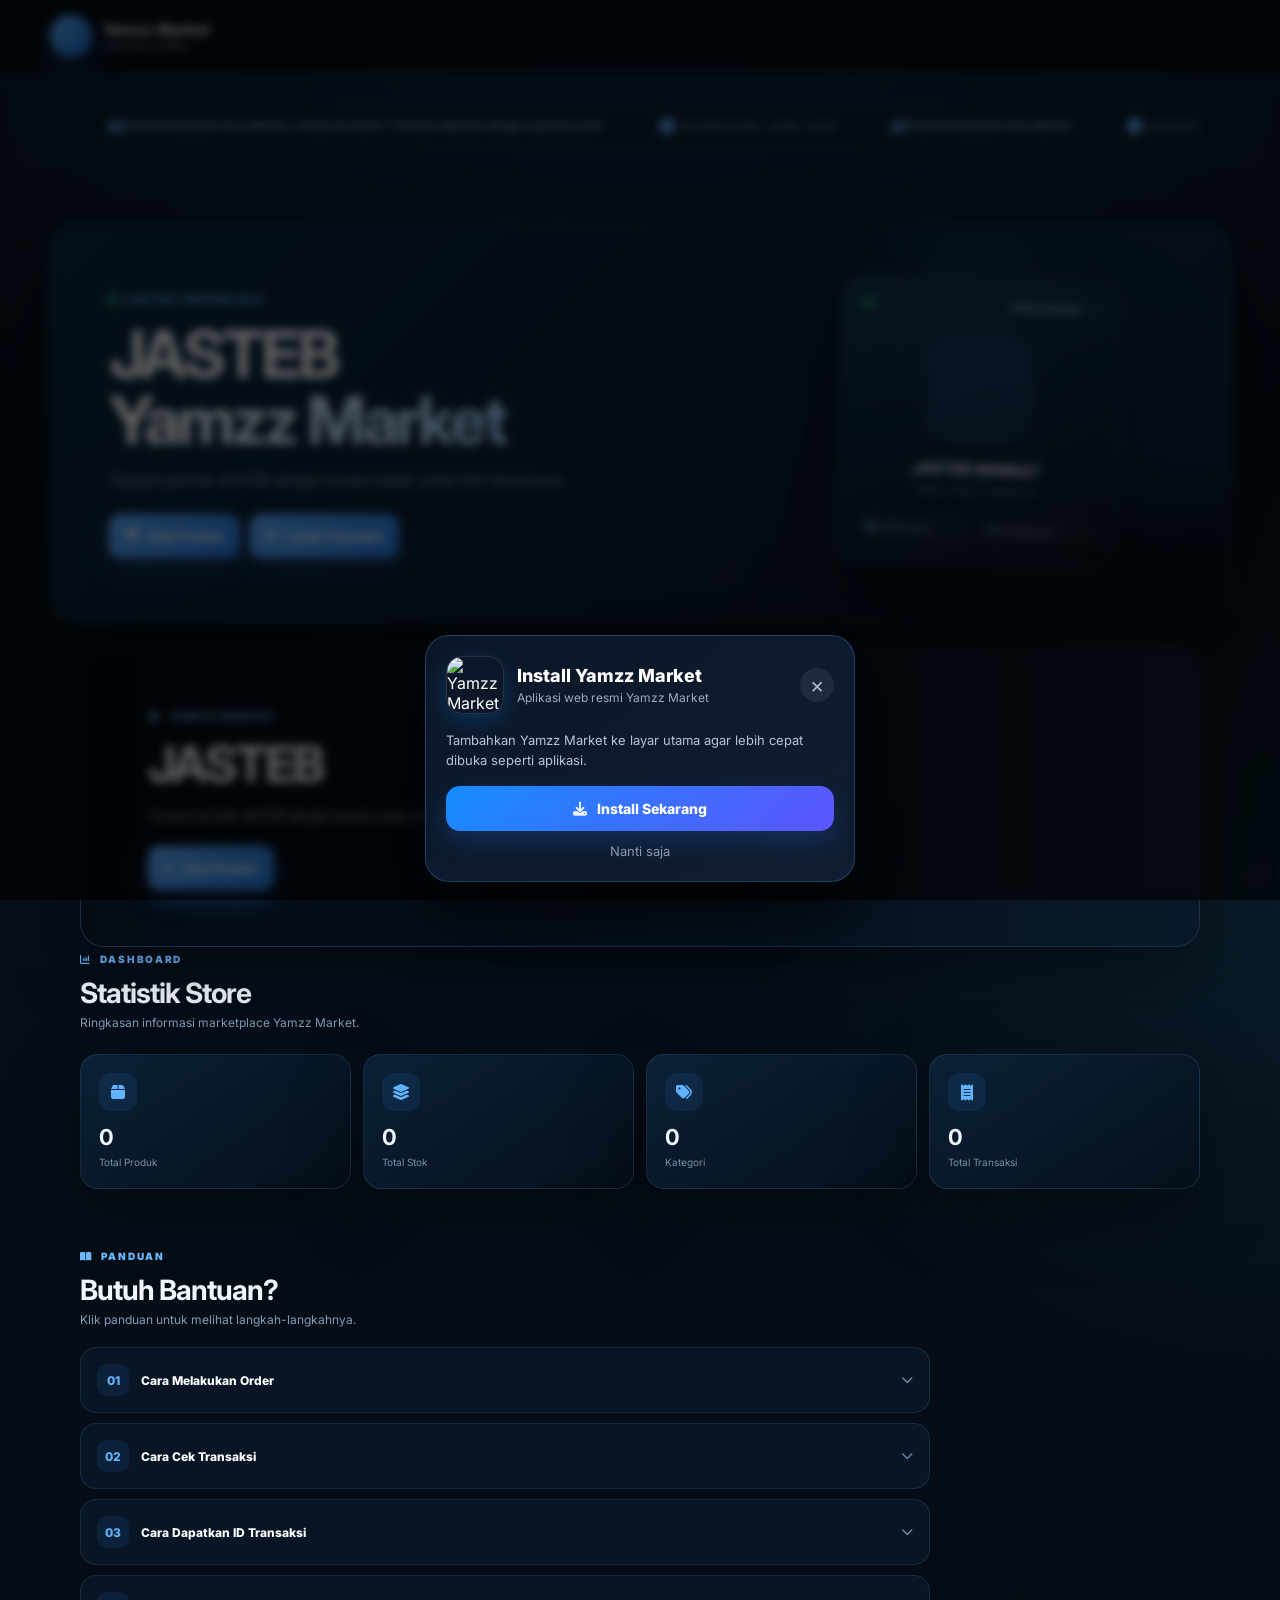
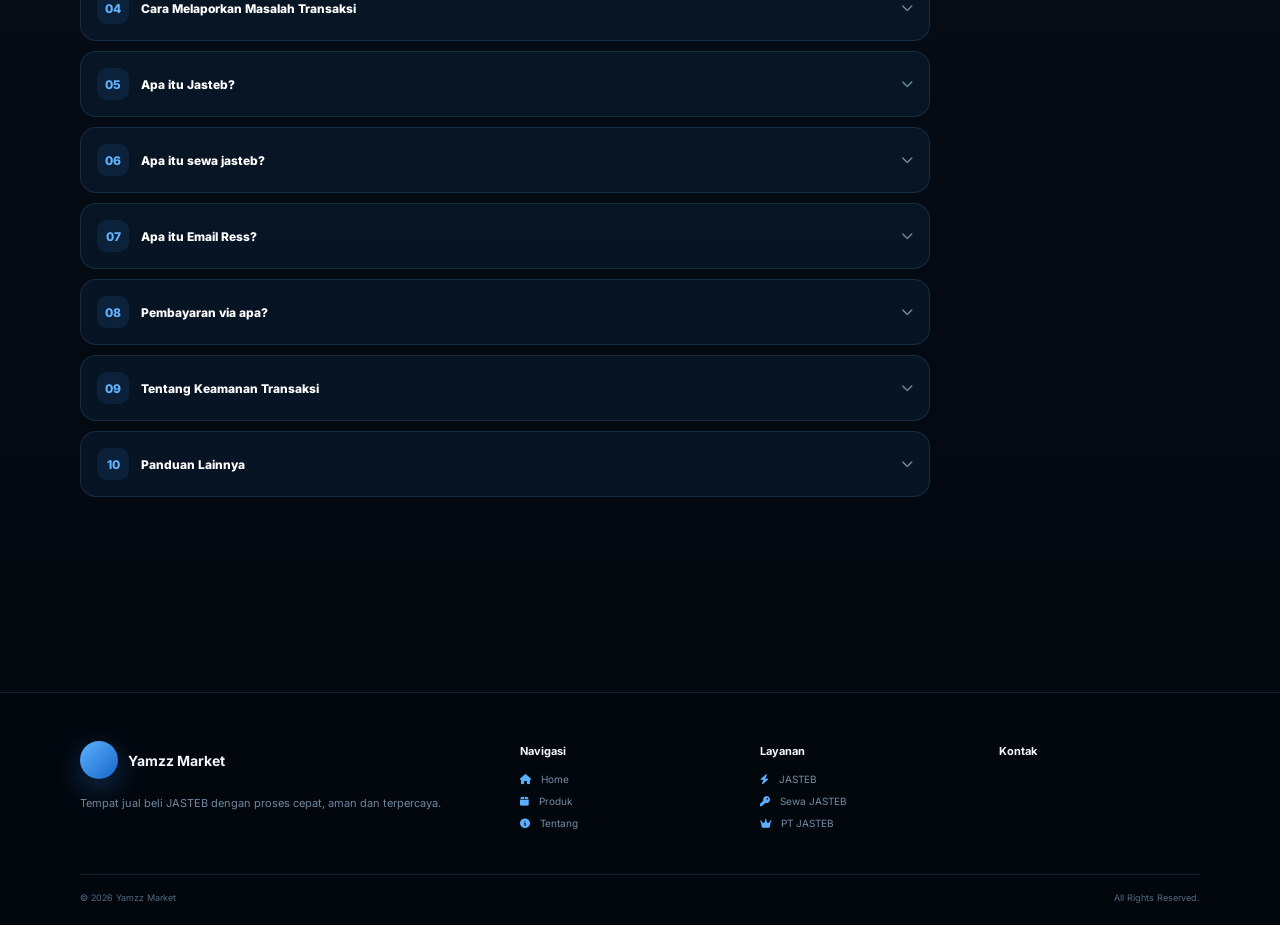
==== commit 9c21105f: "Add PWA script to index.html" ====
--- a/index.html
+++ b/index.html
@@ -110,8 +110,6 @@
   property="og:type"
   content="website"
 >
-
-<meta name="google-adsense-account" content="ca-pub-2527385325235137">
 <!-- Twitter -->
 
 <meta
@@ -154,7 +152,8 @@
     });
 </script>
   
-
+<script async src="https://pagead2.googlesyndication.com/pagead/js/adsbygoogle.js?client=ca-pub-2527385325235137"
+     crossorigin="anonymous"></script>
 <style>
 
 /* ================================
@@ -1672,5 +1671,6 @@
   setInterval(loadTransactions,10000);
 })();
 </script>
+  <script src="js/pwa.js"></script>
 </body>
 </html>
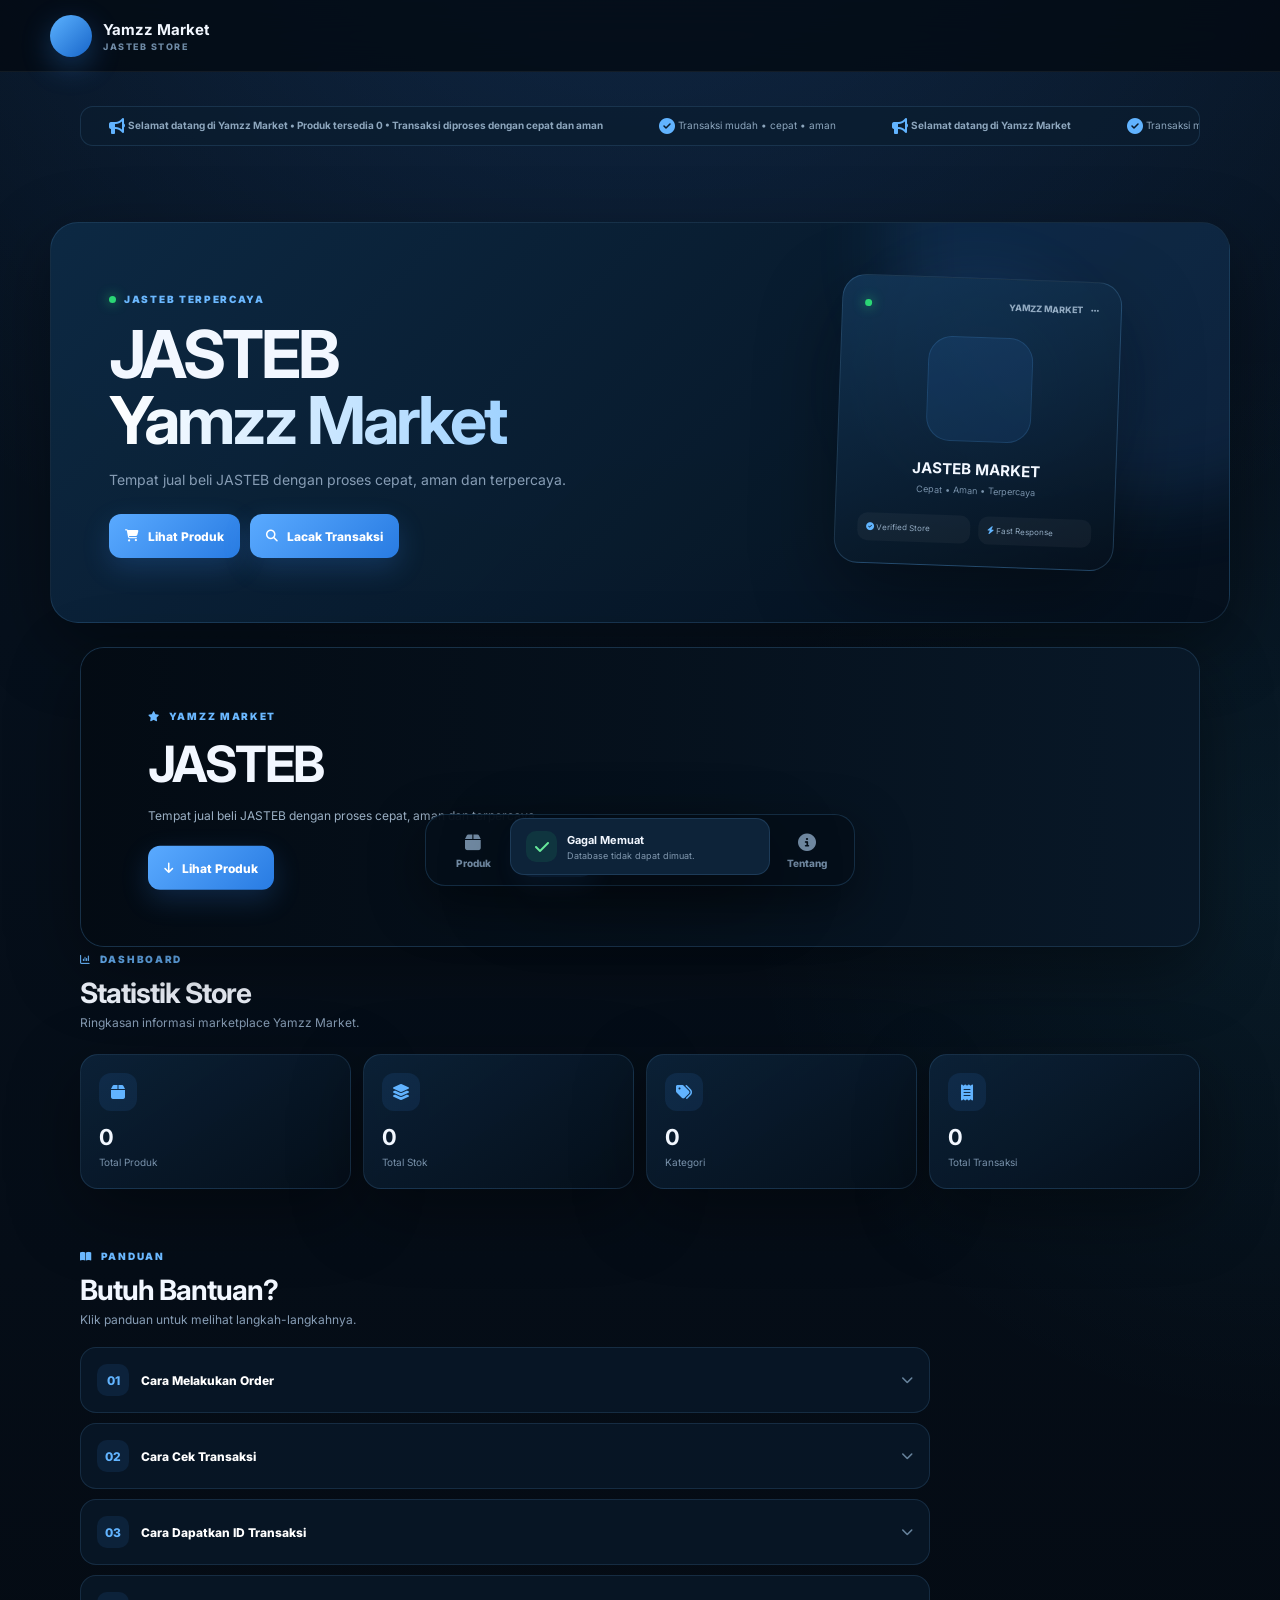
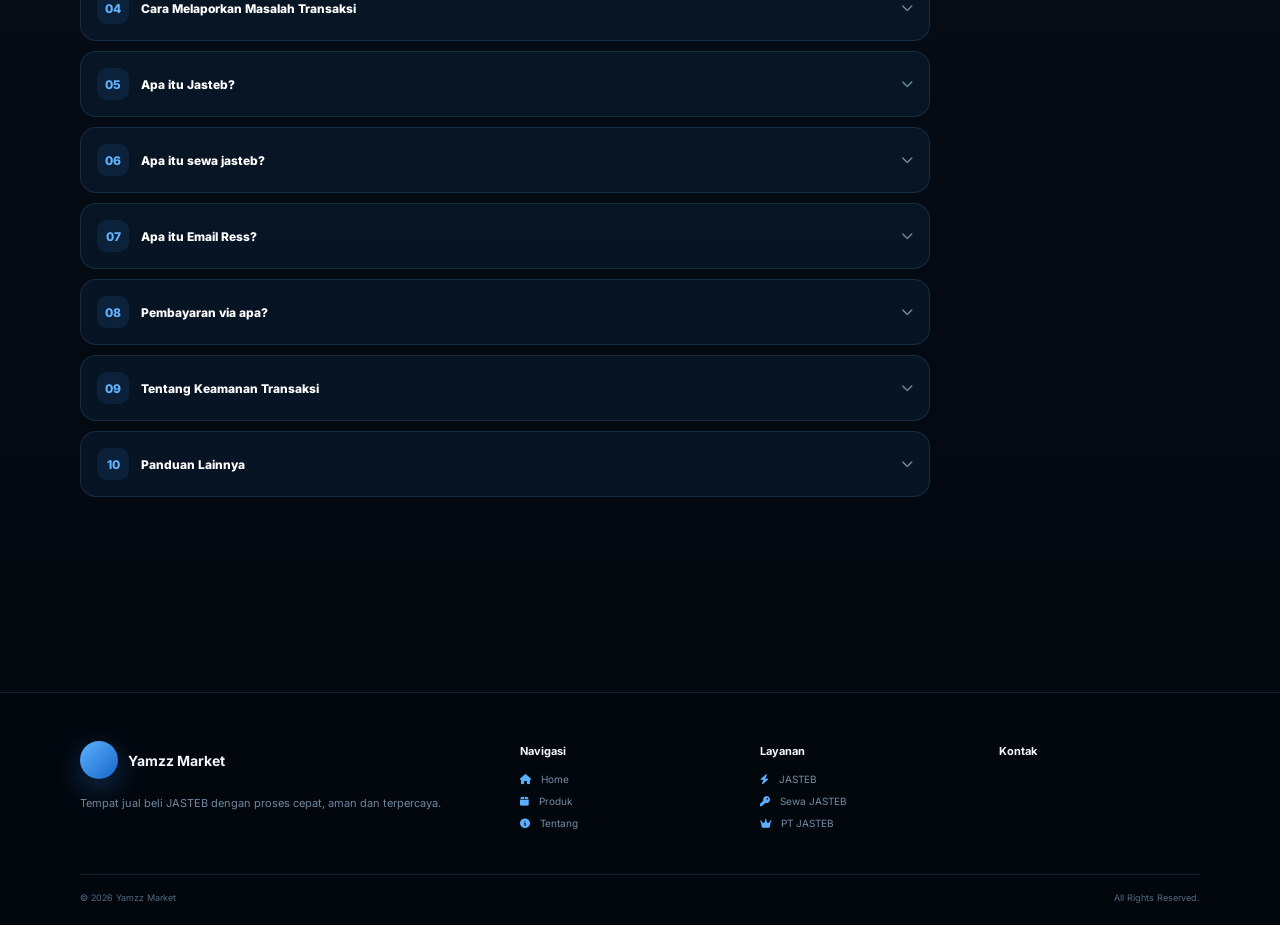
==== commit 6f71d534: "Remove PWA script from index.html" ====
--- a/index.html
+++ b/index.html
@@ -1671,6 +1671,5 @@
   setInterval(loadTransactions,10000);
 })();
 </script>
-  <script src="js/pwa.js"></script>
 </body>
 </html>
